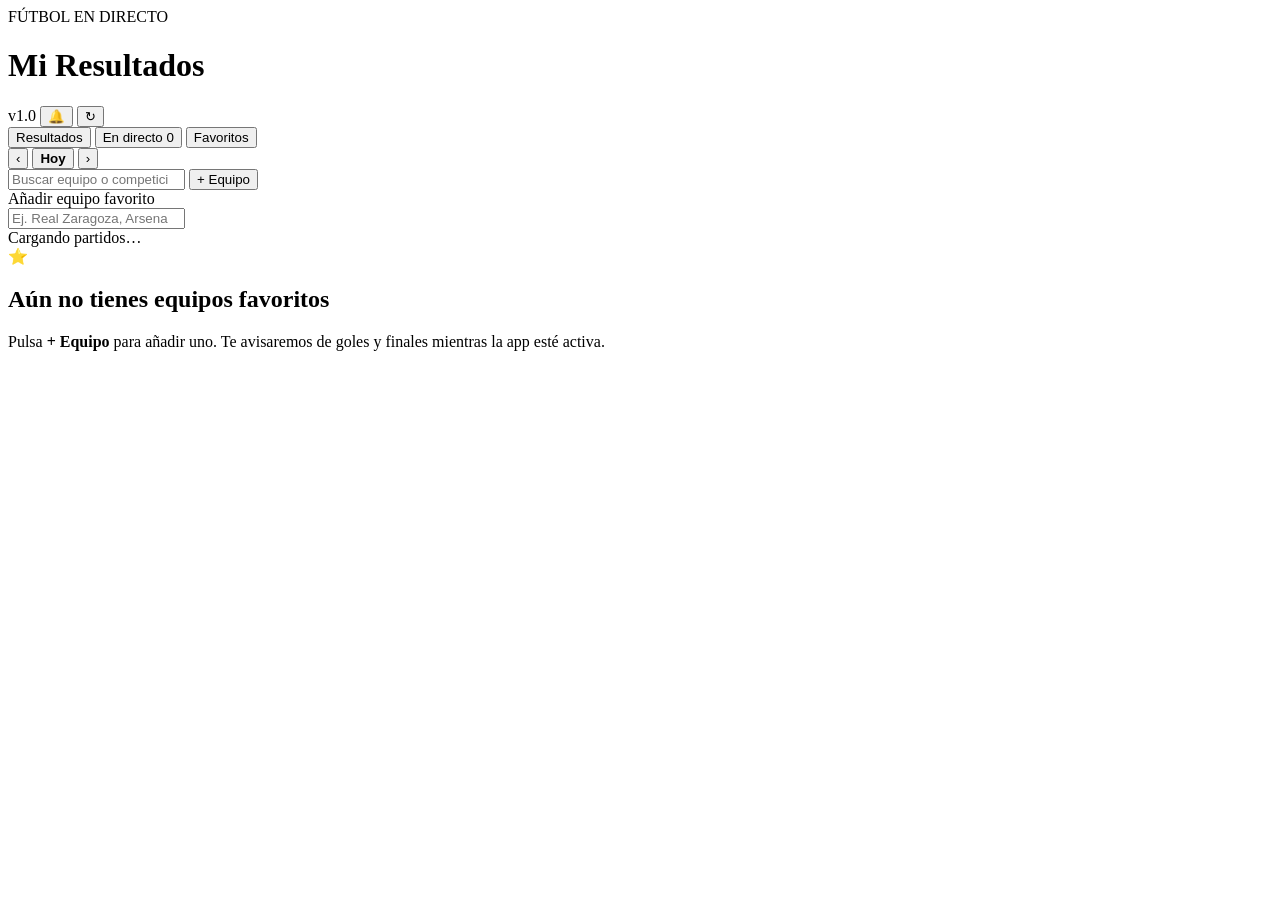
==== resultados/index.html @ 7e9116a5 "Resultados V1: interfaz principal" ====
<!doctype html>
<html lang="es">
<head>
  <meta charset="utf-8">
  <meta name="viewport" content="width=device-width,initial-scale=1,viewport-fit=cover">
  <meta name="theme-color" content="#0b1020">
  <meta name="description" content="Mi Resultados · fútbol en directo sin publicidad">
  <link rel="manifest" href="manifest.webmanifest?v=1">
  <link rel="icon" href="icon.svg?v=1" type="image/svg+xml">
  <link rel="apple-touch-icon" href="icon.svg?v=1">
  <link rel="stylesheet" href="styles.css?v=1">
  <title>Mi Resultados</title>
</head>
<body>
  <header class="topbar">
    <div>
      <div class="eyebrow">FÚTBOL EN DIRECTO</div>
      <h1>Mi Resultados</h1>
    </div>
    <div class="top-actions">
      <span class="version">v1.0</span>
      <button id="notifyBtn" class="icon-btn" type="button" title="Notificaciones" aria-label="Notificaciones">🔔</button>
      <button id="refreshBtn" class="icon-btn" type="button" title="Actualizar" aria-label="Actualizar">↻</button>
    </div>
  </header>

  <main>
    <nav class="main-tabs" aria-label="Secciones">
      <button class="main-tab active" type="button" data-view="scores">Resultados</button>
      <button class="main-tab" type="button" data-view="live">En directo <span id="liveBadge" class="badge hidden">0</span></button>
      <button class="main-tab" type="button" data-view="favorites">Favoritos</button>
    </nav>

    <section class="date-toolbar">
      <button id="prevDayBtn" class="date-arrow" type="button" aria-label="Día anterior">‹</button>
      <button id="dateBtn" class="date-center" type="button">
        <strong id="dateMain">Hoy</strong>
        <span id="dateSub"></span>
      </button>
      <button id="nextDayBtn" class="date-arrow" type="button" aria-label="Día siguiente">›</button>
    </section>

    <section class="search-panel">
      <div class="search-row">
        <input id="matchSearch" class="search" type="search" placeholder="Buscar equipo o competición…" autocomplete="off">
        <button id="teamSearchToggle" class="small-btn" type="button">+ Equipo</button>
      </div>
      <div id="teamSearchPanel" class="team-search-panel hidden">
        <div class="team-search-title">Añadir equipo favorito</div>
        <input id="teamSearchInput" class="search" type="search" placeholder="Ej. Real Zaragoza, Arsenal…" autocomplete="off">
        <div id="teamSearchStatus" class="muted tiny"></div>
        <div id="teamSearchResults" class="team-search-results"></div>
      </div>
    </section>

    <section class="status-row">
      <div id="statusText" class="muted">Cargando partidos…</div>
      <div id="updatedText" class="muted tiny"></div>
    </section>

    <section id="favoritesEmpty" class="empty-card hidden">
      <div class="empty-icon">⭐</div>
      <h2>Aún no tienes equipos favoritos</h2>
      <p>Pulsa <strong>+ Equipo</strong> para añadir uno. Te avisaremos de goles y finales mientras la app esté activa.</p>
    </section>

    <section id="matches" class="matches" aria-live="polite"></section>
  </main>

  <dialog id="matchDialog" class="match-dialog">
    <div class="dialog-shell">
      <div class="dialog-top">
        <button id="closeMatchBtn" class="icon-btn" type="button" aria-label="Cerrar">←</button>
        <div>
          <div id="dialogCompetition" class="eyebrow"></div>
          <div id="dialogStatus" class="muted tiny"></div>
        </div>
        <button id="dialogFavoriteBtn" class="icon-btn" type="button" aria-label="Favorito">☆</button>
      </div>

      <div class="score-hero">
        <div class="hero-team">
          <img id="dialogHomeLogo" alt="">
          <strong id="dialogHomeName"></strong>
        </div>
        <div class="hero-score">
          <div id="dialogScore">–</div>
          <span id="dialogClock"></span>
        </div>
        <div class="hero-team">
          <img id="dialogAwayLogo" alt="">
          <strong id="dialogAwayName"></strong>
        </div>
      </div>

      <div class="detail-tabs">
        <button class="detail-tab active" type="button" data-detail="summary">Resumen</button>
        <button class="detail-tab" type="button" data-detail="stats">Estadísticas</button>
        <button class="detail-tab" type="button" data-detail="lineups">Alineaciones</button>
      </div>

      <section id="detailSummary" class="detail-view"></section>
      <section id="detailStats" class="detail-view hidden"></section>
      <section id="detailLineups" class="detail-view hidden"></section>
    </div>
  </dialog>

  <template id="loadingTemplate">
    <div class="league-block skeleton-block">
      <div class="skeleton line wide"></div>
      <div class="skeleton card"></div>
      <div class="skeleton card"></div>
    </div>
  </template>

  <script src="app.js?v=1"></script>
</body>
</html>
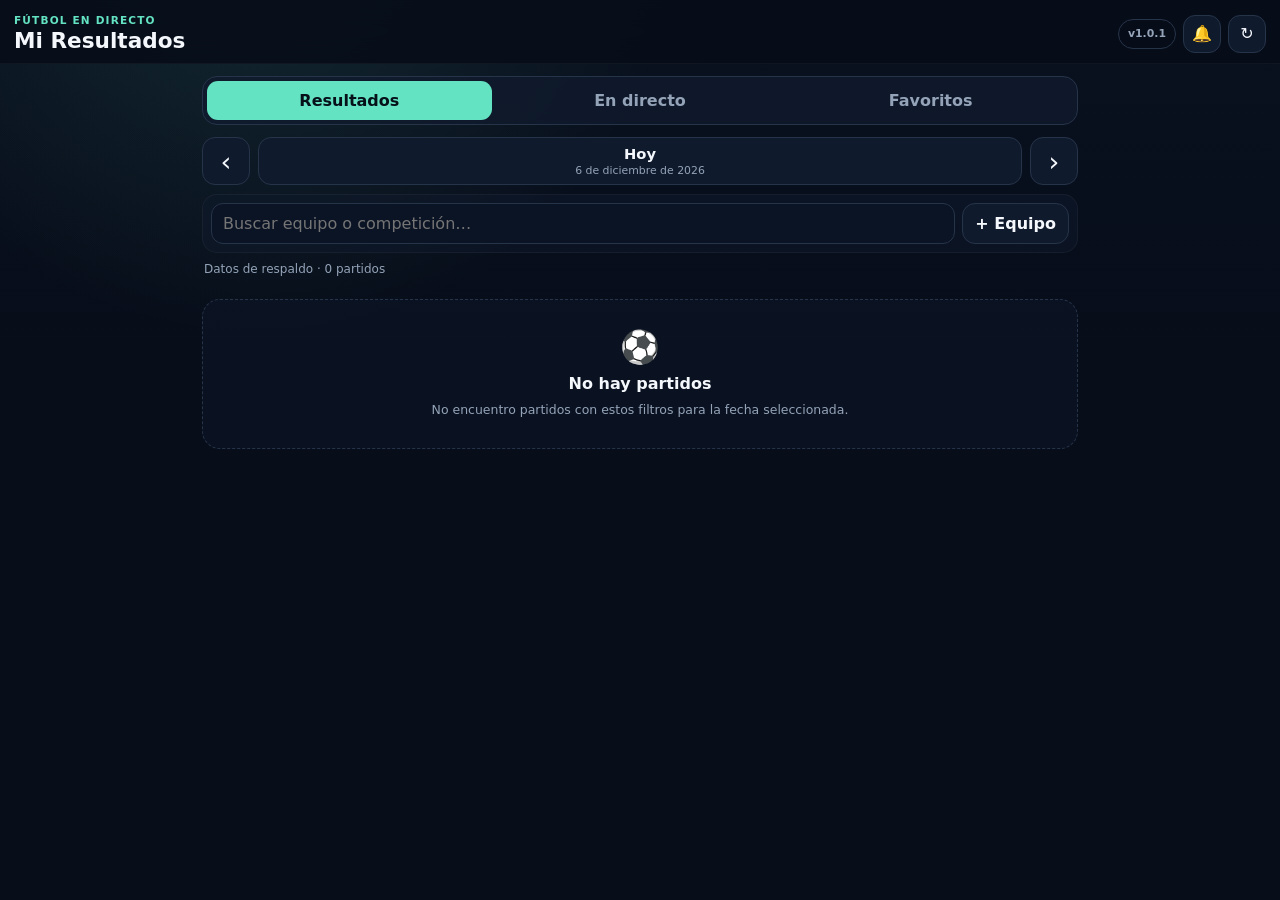
==== commit ad1580f6: "Resultados v1.0.1: actualizar versión" ====
--- a/resultados/index.html
+++ b/resultados/index.html
@@ -5,10 +5,10 @@
   <meta name="viewport" content="width=device-width,initial-scale=1,viewport-fit=cover">
   <meta name="theme-color" content="#0b1020">
   <meta name="description" content="Mi Resultados · fútbol en directo sin publicidad">
-  <link rel="manifest" href="manifest.webmanifest?v=1">
-  <link rel="icon" href="icon.svg?v=1" type="image/svg+xml">
-  <link rel="apple-touch-icon" href="icon.svg?v=1">
-  <link rel="stylesheet" href="styles.css?v=1">
+  <link rel="manifest" href="manifest.webmanifest?v=1.0.1">
+  <link rel="icon" href="icon.svg?v=1.0.1" type="image/svg+xml">
+  <link rel="apple-touch-icon" href="icon.svg?v=1.0.1">
+  <link rel="stylesheet" href="styles.css?v=1.0.1">
   <title>Mi Resultados</title>
 </head>
 <body>
@@ -18,7 +18,7 @@
       <h1>Mi Resultados</h1>
     </div>
     <div class="top-actions">
-      <span class="version">v1.0</span>
+      <span class="version">v1.0.1</span>
       <button id="notifyBtn" class="icon-btn" type="button" title="Notificaciones" aria-label="Notificaciones">🔔</button>
       <button id="refreshBtn" class="icon-btn" type="button" title="Actualizar" aria-label="Actualizar">↻</button>
     </div>
@@ -113,6 +113,6 @@
     </div>
   </template>
 
-  <script src="app.js?v=1"></script>
+  <script src="app.js?v=1.0.1"></script>
 </body>
 </html>
--- a/resultados/styles.css
+++ b/resultados/styles.css
@@ -0,0 +1,313 @@
+:root {
+  --bg:#070d19;
+  --panel:#101a2d;
+  --panel2:#15233a;
+  --line:#26344a;
+  --text:#f4f7fb;
+  --muted:#94a3b8;
+  --accent:#64e3c2;
+  --live:#ff5d68;
+  --yellow:#ffcf5a;
+  --shadow:0 14px 40px rgba(0,0,0,.28);
+}
+* { box-sizing:border-box; }
+html { color-scheme:dark; background:var(--bg); }
+body {
+  margin:0;
+  min-height:100vh;
+  font-family:Inter,ui-sans-serif,system-ui,-apple-system,BlinkMacSystemFont,"Segoe UI",sans-serif;
+  background:
+    radial-gradient(circle at 20% -10%,rgba(100,227,194,.12),transparent 30%),
+    linear-gradient(180deg,#09111f,var(--bg) 42%);
+  color:var(--text);
+}
+button,input { font:inherit; }
+button { -webkit-tap-highlight-color:transparent; }
+.hidden { display:none !important; }
+.topbar {
+  position:sticky;
+  top:0;
+  z-index:20;
+  display:flex;
+  align-items:center;
+  justify-content:space-between;
+  gap:12px;
+  padding:14px max(14px,env(safe-area-inset-right)) 10px max(14px,env(safe-area-inset-left));
+  background:rgba(7,13,25,.88);
+  backdrop-filter:blur(18px);
+  border-bottom:1px solid rgba(255,255,255,.04);
+}
+.topbar h1 { margin:2px 0 0; font-size:1.35rem; }
+.eyebrow { color:var(--accent); font-size:.66rem; font-weight:900; letter-spacing:.11em; }
+.top-actions { display:flex; align-items:center; gap:7px; }
+.version {
+  display:inline-flex;
+  height:30px;
+  align-items:center;
+  padding:0 9px;
+  border:1px solid var(--line);
+  border-radius:999px;
+  color:var(--muted);
+  font-size:.68rem;
+  font-weight:900;
+}
+.icon-btn {
+  width:38px;
+  height:38px;
+  display:grid;
+  place-items:center;
+  border:1px solid var(--line);
+  border-radius:12px;
+  background:var(--panel);
+  color:var(--text);
+  cursor:pointer;
+}
+.icon-btn.enabled { border-color:rgba(100,227,194,.6); background:rgba(100,227,194,.12); }
+main { max-width:900px; margin:0 auto; padding:12px 12px 90px; }
+.main-tabs {
+  display:grid;
+  grid-template-columns:repeat(3,1fr);
+  gap:6px;
+  padding:4px;
+  border:1px solid var(--line);
+  border-radius:15px;
+  background:rgba(16,26,45,.78);
+}
+.main-tab {
+  min-width:0;
+  border:0;
+  border-radius:11px;
+  padding:10px 7px;
+  background:transparent;
+  color:var(--muted);
+  font-weight:850;
+  cursor:pointer;
+}
+.main-tab.active { background:var(--accent); color:#061019; }
+.badge {
+  display:inline-flex;
+  min-width:20px;
+  height:20px;
+  align-items:center;
+  justify-content:center;
+  margin-left:4px;
+  padding:0 5px;
+  border-radius:999px;
+  background:var(--live);
+  color:white;
+  font-size:.62rem;
+}
+.main-tab.active .badge { background:#061019; color:var(--accent); }
+.date-toolbar {
+  display:grid;
+  grid-template-columns:48px 1fr 48px;
+  gap:8px;
+  margin:12px 0 9px;
+}
+.date-arrow,.date-center,.small-btn {
+  border:1px solid var(--line);
+  background:var(--panel);
+  color:var(--text);
+  border-radius:13px;
+  cursor:pointer;
+}
+.date-arrow { font-size:1.7rem; }
+.date-center { min-height:48px; padding:6px 12px; }
+.date-center strong,.date-center span { display:block; }
+.date-center strong { font-size:.92rem; }
+.date-center span { margin-top:2px; color:var(--muted); font-size:.68rem; }
+.search-panel {
+  border:1px solid rgba(255,255,255,.045);
+  border-radius:15px;
+  padding:8px;
+  background:rgba(16,26,45,.52);
+}
+.search-row { display:grid; grid-template-columns:1fr auto; gap:7px; }
+.search {
+  width:100%;
+  min-width:0;
+  border:1px solid var(--line);
+  border-radius:12px;
+  padding:10px 11px;
+  background:#0b1425;
+  color:var(--text);
+  outline:none;
+}
+.search:focus { border-color:rgba(100,227,194,.62); }
+.small-btn { padding:0 12px; font-weight:850; white-space:nowrap; }
+.team-search-panel {
+  margin-top:8px;
+  padding-top:8px;
+  border-top:1px solid var(--line);
+}
+.team-search-title { margin-bottom:7px; font-size:.78rem; font-weight:900; }
+.team-search-results { display:grid; gap:6px; margin-top:7px; }
+.team-search-item {
+  display:grid;
+  grid-template-columns:34px minmax(0,1fr) 38px;
+  align-items:center;
+  gap:9px;
+  border:1px solid var(--line);
+  border-radius:11px;
+  padding:7px 8px;
+  background:#0d1728;
+}
+.team-search-item img { width:34px; height:34px; object-fit:contain; }
+.team-search-item strong,.team-search-item span { display:block; min-width:0; overflow:hidden; text-overflow:ellipsis; white-space:nowrap; }
+.team-search-item span { color:var(--muted); font-size:.65rem; margin-top:2px; }
+.star-btn {
+  width:36px;height:36px;border:0;border-radius:10px;background:rgba(255,207,90,.08);color:var(--yellow);font-size:1.15rem;cursor:pointer;
+}
+.status-row { display:flex; justify-content:space-between; gap:8px; margin:9px 2px; }
+.muted { color:var(--muted); font-size:.75rem; }
+.tiny { font-size:.66rem; }
+.matches { display:grid; gap:10px; }
+.league-block {
+  overflow:hidden;
+  border:1px solid var(--line);
+  border-radius:17px;
+  background:rgba(16,26,45,.8);
+  box-shadow:0 8px 28px rgba(0,0,0,.12);
+}
+.league-head {
+  display:grid;
+  grid-template-columns:30px minmax(0,1fr) auto;
+  align-items:center;
+  gap:8px;
+  padding:10px 11px;
+  background:rgba(255,255,255,.025);
+  border-bottom:1px solid rgba(255,255,255,.055);
+}
+.flag { width:28px; text-align:center; font-size:1.1rem; }
+.league-head strong { display:block; font-size:.78rem; }
+.league-head span { display:block; margin-top:2px; color:var(--muted); font-size:.63rem; }
+.league-count { color:var(--muted); font-size:.64rem; }
+.match-row {
+  display:grid;
+  grid-template-columns:54px minmax(0,1fr) 54px 36px;
+  align-items:center;
+  gap:8px;
+  width:100%;
+  padding:10px 8px 10px 10px;
+  border:0;
+  border-bottom:1px solid rgba(255,255,255,.05);
+  background:transparent;
+  color:var(--text);
+  text-align:left;
+}
+.match-row:last-child { border-bottom:0; }
+.match-row.live { background:rgba(255,93,104,.055); }
+.match-row.favorite { box-shadow:inset 3px 0 0 var(--yellow); }
+.match-state { text-align:center; color:var(--muted); font-size:.64rem; font-weight:850; }
+.match-state.live { color:var(--live); }
+.match-state.finished { color:#c0cad8; }
+.teams { min-width:0; }
+.team-line { display:grid; grid-template-columns:25px minmax(0,1fr); align-items:center; gap:7px; min-height:29px; }
+.team-line img { width:23px; height:23px; object-fit:contain; }
+.team-line span { overflow:hidden;text-overflow:ellipsis;white-space:nowrap;font-size:.79rem;font-weight:750; }
+.score {
+  display:grid;
+  align-content:center;
+  justify-items:center;
+  gap:5px;
+  font-size:.88rem;
+  font-weight:950;
+}
+.score .live-score { color:var(--live); }
+.row-star {
+  width:34px;height:34px;border:0;border-radius:10px;background:transparent;color:#54627a;font-size:1.1rem;cursor:pointer;
+}
+.row-star.active { color:var(--yellow); }
+.empty-card {
+  margin-top:14px;
+  padding:28px 18px;
+  border:1px dashed var(--line);
+  border-radius:18px;
+  text-align:center;
+  background:rgba(16,26,45,.45);
+}
+.empty-card h2 { margin:8px 0; font-size:1rem; }
+.empty-card p { margin:0 auto; max-width:450px; color:var(--muted); font-size:.78rem; line-height:1.5; }
+.empty-icon { font-size:2rem; }
+.match-dialog {
+  width:min(760px,calc(100% - 18px));
+  max-height:92vh;
+  padding:0;
+  border:1px solid var(--line);
+  border-radius:20px;
+  background:#09111f;
+  color:var(--text);
+  box-shadow:0 30px 90px rgba(0,0,0,.58);
+}
+.match-dialog::backdrop { background:rgba(0,0,0,.72); backdrop-filter:blur(3px); }
+.dialog-shell { padding:12px; overflow:auto; max-height:92vh; }
+.dialog-top { display:grid; grid-template-columns:42px minmax(0,1fr) 42px; align-items:center; gap:8px; }
+.score-hero {
+  display:grid;
+  grid-template-columns:1fr 90px 1fr;
+  align-items:center;
+  gap:8px;
+  padding:20px 4px 16px;
+}
+.hero-team { display:grid; justify-items:center; gap:7px; min-width:0; text-align:center; }
+.hero-team img { width:62px;height:62px;object-fit:contain; }
+.hero-team strong { max-width:100%;font-size:.79rem;line-height:1.2; }
+.hero-score { text-align:center; }
+.hero-score div { font-size:2rem;font-weight:950; }
+.hero-score span { color:var(--live);font-size:.7rem;font-weight:900; }
+.detail-tabs { display:grid;grid-template-columns:repeat(3,1fr);gap:5px;padding:4px;border:1px solid var(--line);border-radius:13px; }
+.detail-tab { border:0;border-radius:9px;padding:8px 5px;background:transparent;color:var(--muted);font-weight:850;cursor:pointer; }
+.detail-tab.active { background:var(--panel2);color:var(--text); }
+.detail-view { padding:12px 2px 2px; }
+.timeline { display:grid;gap:7px; }
+.incident {
+  display:grid;
+  grid-template-columns:42px 28px minmax(0,1fr);
+  align-items:start;
+  gap:7px;
+  padding:8px;
+  border:1px solid rgba(255,255,255,.05);
+  border-radius:11px;
+  background:rgba(255,255,255,.025);
+}
+.incident-time { color:var(--muted);font-size:.67rem;font-weight:900; }
+.incident-icon { text-align:center; }
+.incident strong { display:block;font-size:.76rem; }
+.incident span { display:block;color:var(--muted);font-size:.65rem;margin-top:2px; }
+.stats-list { display:grid;gap:8px; }
+.stat-row { display:grid;grid-template-columns:55px minmax(0,1fr) 55px;align-items:center;gap:7px; }
+.stat-row strong { text-align:center;font-size:.72rem; }
+.stat-value { text-align:center;font-weight:900;font-size:.76rem; }
+.stat-bars { display:grid;grid-template-columns:1fr 1fr;gap:3px;height:5px; }
+.stat-bars i { display:block;background:#324158;border-radius:999px; }
+.stat-bars i:first-child { justify-self:end;background:var(--accent); }
+.lineups { display:grid;grid-template-columns:1fr 1fr;gap:10px; }
+.lineup-col { border:1px solid var(--line);border-radius:13px;padding:9px; }
+.lineup-col h3 { margin:0 0 8px;font-size:.8rem; }
+.player { display:flex;align-items:center;gap:6px;padding:5px 0;border-top:1px solid rgba(255,255,255,.04);font-size:.7rem; }
+.player:first-of-type { border-top:0; }
+.player-num { width:22px;color:var(--muted);font-weight:900; }
+.error-card { padding:14px;border:1px solid rgba(255,93,104,.25);border-radius:14px;color:#ffb5bb;background:rgba(255,93,104,.06);font-size:.76rem; }
+.skeleton-block { padding:12px; }
+.skeleton { position:relative;overflow:hidden;background:#162238;border-radius:9px; }
+.skeleton::after { content:"";position:absolute;inset:0;transform:translateX(-100%);background:linear-gradient(90deg,transparent,rgba(255,255,255,.08),transparent);animation:shine 1.4s infinite; }
+.skeleton.line { height:18px;margin-bottom:10px; }
+.skeleton.wide { width:55%; }
+.skeleton.card { height:66px;margin-top:7px; }
+@keyframes shine { to { transform:translateX(100%); } }
+
+@media (max-width:560px) {
+  main { padding-left:9px;padding-right:9px; }
+  .topbar { padding-left:10px;padding-right:10px; }
+  .topbar h1 { font-size:1.16rem; }
+  .version { display:none; }
+  .match-row { grid-template-columns:48px minmax(0,1fr) 42px 34px;gap:5px;padding-left:7px;padding-right:5px; }
+  .team-line span { font-size:.74rem; }
+  .league-head { grid-template-columns:26px minmax(0,1fr) auto;padding:9px; }
+  .score-hero { grid-template-columns:1fr 72px 1fr; }
+  .hero-team img { width:52px;height:52px; }
+  .hero-score div { font-size:1.7rem; }
+  .lineups { grid-template-columns:1fr; }
+  .search-row { grid-template-columns:minmax(0,1fr) 78px; }
+  .small-btn { padding:0 8px;font-size:.72rem; }
+}
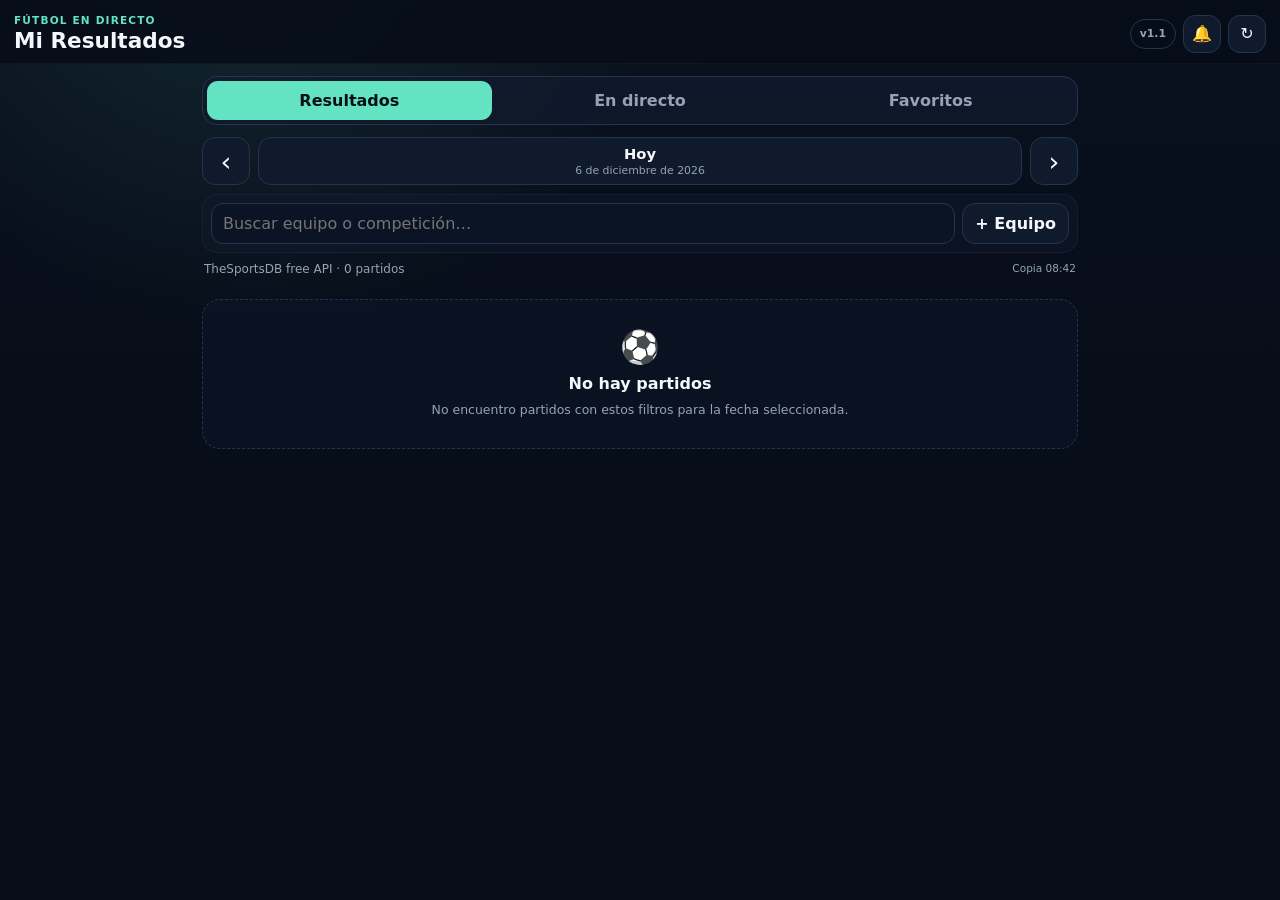
==== commit b2d62360: "Resultados v1.1: actualizar versión visible" ====
--- a/resultados/index.html
+++ b/resultados/index.html
@@ -5,10 +5,10 @@
   <meta name="viewport" content="width=device-width,initial-scale=1,viewport-fit=cover">
   <meta name="theme-color" content="#0b1020">
   <meta name="description" content="Mi Resultados · fútbol en directo sin publicidad">
-  <link rel="manifest" href="manifest.webmanifest?v=1.0.1">
-  <link rel="icon" href="icon.svg?v=1.0.1" type="image/svg+xml">
-  <link rel="apple-touch-icon" href="icon.svg?v=1.0.1">
-  <link rel="stylesheet" href="styles.css?v=1.0.1">
+  <link rel="manifest" href="manifest.webmanifest?v=1.1">
+  <link rel="icon" href="icon.svg?v=1.1" type="image/svg+xml">
+  <link rel="apple-touch-icon" href="icon.svg?v=1.1">
+  <link rel="stylesheet" href="styles.css?v=1.1">
   <title>Mi Resultados</title>
 </head>
 <body>
@@ -18,7 +18,7 @@
       <h1>Mi Resultados</h1>
     </div>
     <div class="top-actions">
-      <span class="version">v1.0.1</span>
+      <span class="version">v1.1</span>
       <button id="notifyBtn" class="icon-btn" type="button" title="Notificaciones" aria-label="Notificaciones">🔔</button>
       <button id="refreshBtn" class="icon-btn" type="button" title="Actualizar" aria-label="Actualizar">↻</button>
     </div>
@@ -113,6 +113,6 @@
     </div>
   </template>
 
-  <script src="app.js?v=1.0.1"></script>
+  <script src="app.js?v=1.1"></script>
 </body>
 </html>
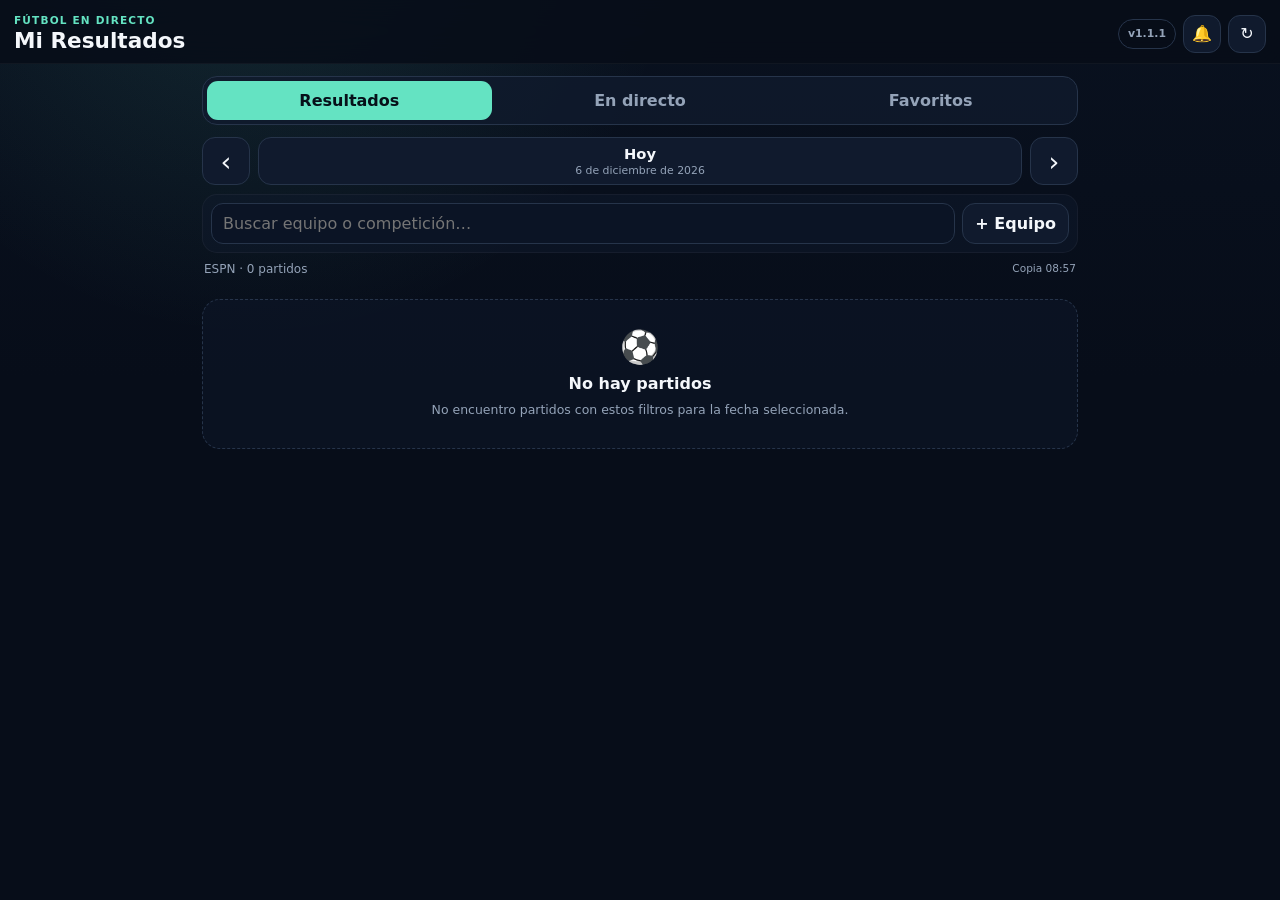
==== commit dd32c084: "Resultados v1.1.1: actualizar versión" ====
--- a/resultados/index.html
+++ b/resultados/index.html
@@ -5,10 +5,10 @@
   <meta name="viewport" content="width=device-width,initial-scale=1,viewport-fit=cover">
   <meta name="theme-color" content="#0b1020">
   <meta name="description" content="Mi Resultados · fútbol en directo sin publicidad">
-  <link rel="manifest" href="manifest.webmanifest?v=1.1">
-  <link rel="icon" href="icon.svg?v=1.1" type="image/svg+xml">
-  <link rel="apple-touch-icon" href="icon.svg?v=1.1">
-  <link rel="stylesheet" href="styles.css?v=1.1">
+  <link rel="manifest" href="manifest.webmanifest?v=1.1.1">
+  <link rel="icon" href="icon.svg?v=1.1.1" type="image/svg+xml">
+  <link rel="apple-touch-icon" href="icon.svg?v=1.1.1">
+  <link rel="stylesheet" href="styles.css?v=1.1.1">
   <title>Mi Resultados</title>
 </head>
 <body>
@@ -18,7 +18,7 @@
       <h1>Mi Resultados</h1>
     </div>
     <div class="top-actions">
-      <span class="version">v1.1</span>
+      <span class="version">v1.1.1</span>
       <button id="notifyBtn" class="icon-btn" type="button" title="Notificaciones" aria-label="Notificaciones">🔔</button>
       <button id="refreshBtn" class="icon-btn" type="button" title="Actualizar" aria-label="Actualizar">↻</button>
     </div>
@@ -113,6 +113,6 @@
     </div>
   </template>
 
-  <script src="app.js?v=1.1"></script>
+  <script src="app.js?v=1.1.1"></script>
 </body>
 </html>
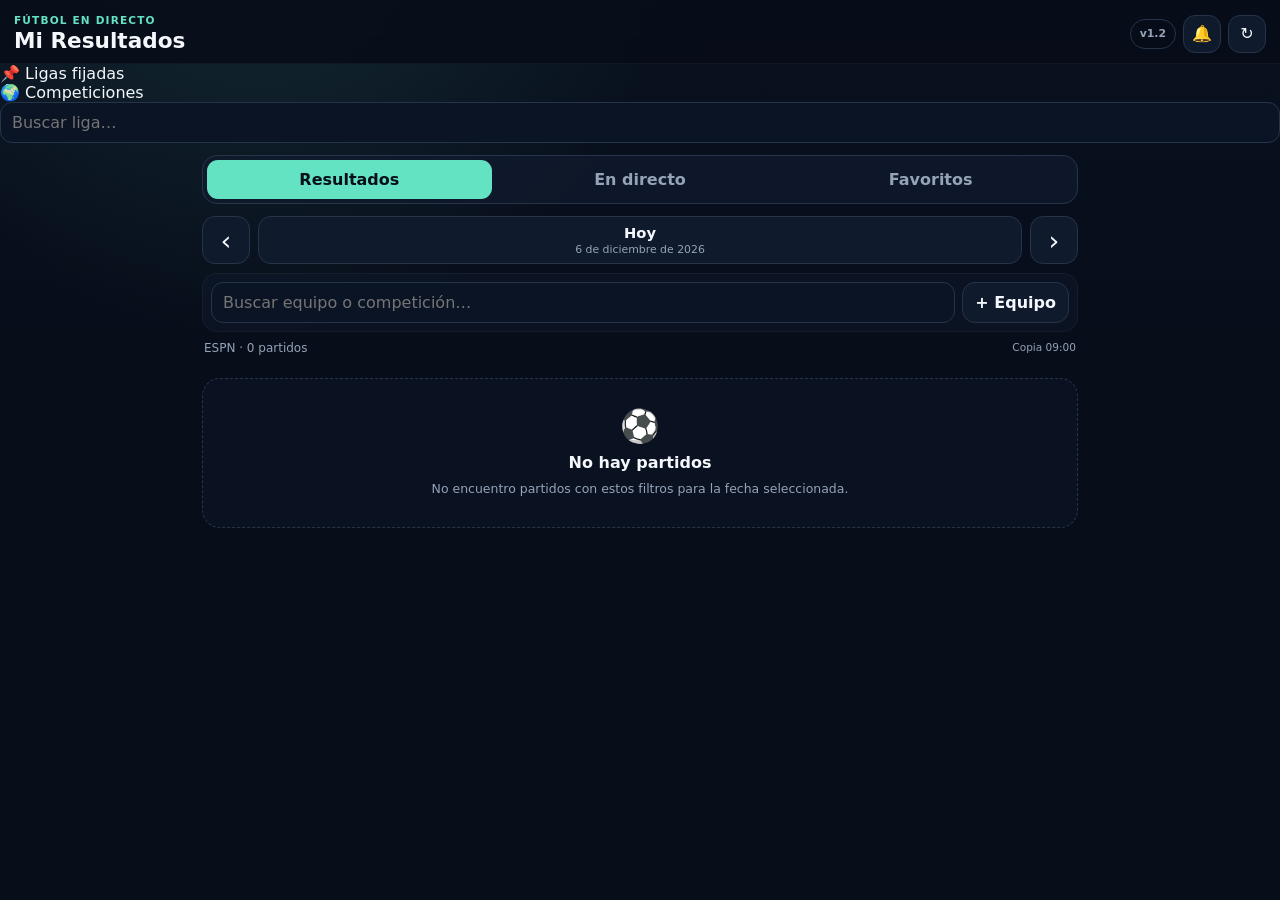
==== commit 92d4f259: "Resultados v1.2: navegación de ligas y nuevos diálogos" ====
--- a/resultados/index.html
+++ b/resultados/index.html
@@ -5,10 +5,10 @@
   <meta name="viewport" content="width=device-width,initial-scale=1,viewport-fit=cover">
   <meta name="theme-color" content="#0b1020">
   <meta name="description" content="Mi Resultados · fútbol en directo sin publicidad">
-  <link rel="manifest" href="manifest.webmanifest?v=1.1.1">
-  <link rel="icon" href="icon.svg?v=1.1.1" type="image/svg+xml">
-  <link rel="apple-touch-icon" href="icon.svg?v=1.1.1">
-  <link rel="stylesheet" href="styles.css?v=1.1.1">
+  <link rel="manifest" href="manifest.webmanifest?v=1.2">
+  <link rel="icon" href="icon.svg?v=1.2" type="image/svg+xml">
+  <link rel="apple-touch-icon" href="icon.svg?v=1.2">
+  <link rel="stylesheet" href="styles.css?v=1.2">
   <title>Mi Resultados</title>
 </head>
 <body>
@@ -18,11 +18,21 @@
       <h1>Mi Resultados</h1>
     </div>
     <div class="top-actions">
-      <span class="version">v1.1.1</span>
+      <span class="version">v1.2</span>
       <button id="notifyBtn" class="icon-btn" type="button" title="Notificaciones" aria-label="Notificaciones">🔔</button>
       <button id="refreshBtn" class="icon-btn" type="button" title="Actualizar" aria-label="Actualizar">↻</button>
     </div>
   </header>
+
+  <div class="content-shell">
+    <aside class="league-sidebar">
+      <div class="sidebar-title">📌 Ligas fijadas</div>
+      <div id="favoriteLeagues" class="sidebar-leagues"></div>
+
+      <div class="sidebar-title all-title">🌍 Competiciones</div>
+      <input id="leagueSearchInput" class="search sidebar-search" type="search" placeholder="Buscar liga…" autocomplete="off">
+      <div id="allLeagues" class="sidebar-leagues"></div>
+    </aside>
 
   <main>
     <nav class="main-tabs" aria-label="Secciones">
@@ -66,6 +76,7 @@
 
     <section id="matches" class="matches" aria-live="polite"></section>
   </main>
+  </div>
 
   <dialog id="matchDialog" class="match-dialog">
     <div class="dialog-shell">
@@ -105,6 +116,49 @@
     </div>
   </dialog>
 
+
+  <dialog id="leagueDialog" class="match-dialog league-dialog">
+    <div class="dialog-shell">
+      <div class="dialog-top">
+        <button id="closeLeagueBtn" class="icon-btn" type="button" aria-label="Cerrar">←</button>
+        <div class="league-dialog-head">
+          <span id="leagueDialogFlag" class="league-big-flag">⚽</span>
+          <div>
+            <div id="leagueDialogCountry" class="eyebrow"></div>
+            <h2 id="leagueDialogTitle" class="dialog-title"></h2>
+          </div>
+        </div>
+        <button id="leagueFavoriteBtn" class="icon-btn" type="button" aria-label="Liga favorita">☆</button>
+      </div>
+
+      <div class="detail-tabs league-detail-tabs">
+        <button class="detail-tab active" type="button" data-league-tab="matches">Partidos</button>
+        <button class="detail-tab" type="button" data-league-tab="standings">Clasificación</button>
+      </div>
+
+      <section id="leagueMatchesView" class="detail-view"></section>
+      <section id="leagueStandingsView" class="detail-view hidden"></section>
+    </div>
+  </dialog>
+
+  <dialog id="teamDialog" class="match-dialog team-dialog">
+    <div class="dialog-shell">
+      <div class="dialog-top">
+        <button id="closeTeamBtn" class="icon-btn" type="button" aria-label="Cerrar">←</button>
+        <div class="team-dialog-head">
+          <img id="teamDialogLogo" class="team-dialog-logo" alt="">
+          <div>
+            <div id="teamDialogLeague" class="eyebrow"></div>
+            <h2 id="teamDialogTitle" class="dialog-title"></h2>
+          </div>
+        </div>
+        <button id="teamFavoriteBtn" class="icon-btn" type="button" aria-label="Equipo favorito">☆</button>
+      </div>
+
+      <section id="teamScheduleView" class="detail-view"></section>
+    </div>
+  </dialog>
+
   <template id="loadingTemplate">
     <div class="league-block skeleton-block">
       <div class="skeleton line wide"></div>
@@ -113,6 +167,7 @@
     </div>
   </template>
 
-  <script src="app.js?v=1.1.1"></script>
+  <script src="leagues.js?v=1.2"></script>
+  <script src="app.js?v=1.2"></script>
 </body>
 </html>
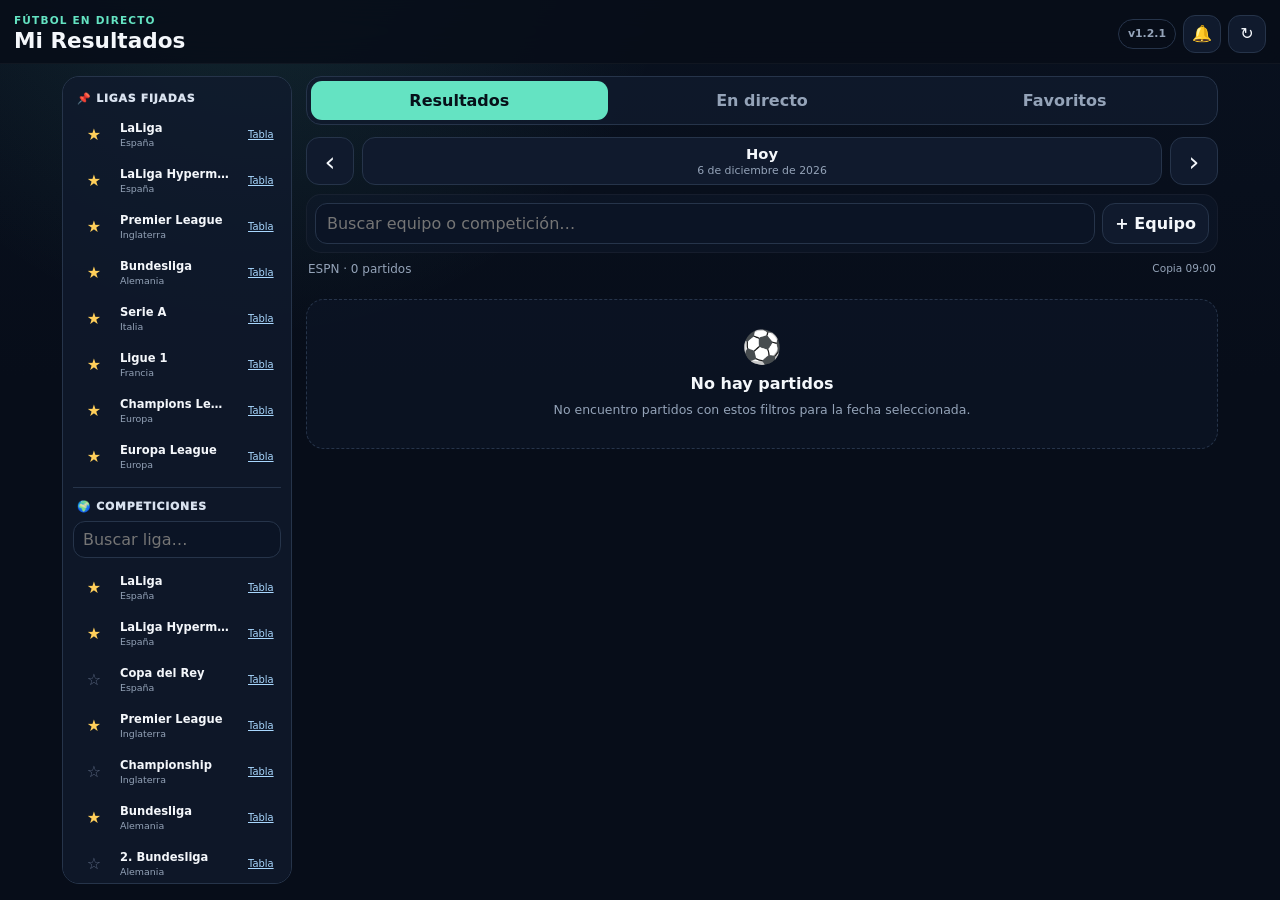
==== commit fb9dc831: "Resultados v1.2.1: actualizar versión" ====
--- a/resultados/index.html
+++ b/resultados/index.html
@@ -5,10 +5,10 @@
   <meta name="viewport" content="width=device-width,initial-scale=1,viewport-fit=cover">
   <meta name="theme-color" content="#0b1020">
   <meta name="description" content="Mi Resultados · fútbol en directo sin publicidad">
-  <link rel="manifest" href="manifest.webmanifest?v=1.2">
-  <link rel="icon" href="icon.svg?v=1.2" type="image/svg+xml">
-  <link rel="apple-touch-icon" href="icon.svg?v=1.2">
-  <link rel="stylesheet" href="styles.css?v=1.2">
+  <link rel="manifest" href="manifest.webmanifest?v=1.2.1">
+  <link rel="icon" href="icon.svg?v=1.2.1" type="image/svg+xml">
+  <link rel="apple-touch-icon" href="icon.svg?v=1.2.1">
+  <link rel="stylesheet" href="styles.css?v=1.2.1">
   <title>Mi Resultados</title>
 </head>
 <body>
@@ -18,7 +18,7 @@
       <h1>Mi Resultados</h1>
     </div>
     <div class="top-actions">
-      <span class="version">v1.2</span>
+      <span class="version">v1.2.1</span>
       <button id="notifyBtn" class="icon-btn" type="button" title="Notificaciones" aria-label="Notificaciones">🔔</button>
       <button id="refreshBtn" class="icon-btn" type="button" title="Actualizar" aria-label="Actualizar">↻</button>
     </div>
@@ -167,7 +167,7 @@
     </div>
   </template>
 
-  <script src="leagues.js?v=1.2"></script>
-  <script src="app.js?v=1.2"></script>
+  <script src="leagues.js?v=1.2.1"></script>
+  <script src="app.js?v=1.2.1"></script>
 </body>
 </html>
--- a/resultados/styles.css
+++ b/resultados/styles.css
@@ -310,4 +310,317 @@
   .lineups { grid-template-columns:1fr; }
   .search-row { grid-template-columns:minmax(0,1fr) 78px; }
   .small-btn { padding:0 8px;font-size:.72rem; }
-}+}
+
+/* ===== V1.2: competiciones, equipos y clasificación ===== */
+.content-shell {
+  max-width:1180px;
+  margin:0 auto;
+  display:grid;
+  grid-template-columns:230px minmax(0,1fr);
+  gap:14px;
+  padding:12px;
+}
+.content-shell main {
+  max-width:none;
+  margin:0;
+  padding:0 0 90px;
+}
+.league-sidebar {
+  position:sticky;
+  top:78px;
+  align-self:start;
+  max-height:calc(100vh - 92px);
+  overflow:auto;
+  border:1px solid var(--line);
+  border-radius:17px;
+  background:rgba(16,26,45,.78);
+  padding:10px;
+}
+.sidebar-title {
+  font-size:.68rem;
+  font-weight:950;
+  letter-spacing:.07em;
+  text-transform:uppercase;
+  color:#d9e2ef;
+  padding:5px 4px 8px;
+}
+.sidebar-title.all-title {
+  margin-top:10px;
+  padding-top:12px;
+  border-top:1px solid var(--line);
+}
+.sidebar-search {
+  margin-bottom:8px;
+  padding:8px 9px;
+}
+.sidebar-leagues {
+  display:grid;
+  gap:4px;
+}
+.sidebar-league-row {
+  display:grid;
+  grid-template-columns:30px minmax(0,1fr) 34px;
+  align-items:center;
+  gap:6px;
+  padding:5px;
+  border-radius:10px;
+}
+.sidebar-league-row:hover {
+  background:rgba(255,255,255,.035);
+}
+.sidebar-league-open,
+.league-head-link {
+  min-width:0;
+  border:0;
+  background:transparent;
+  color:var(--text);
+  cursor:pointer;
+  text-align:left;
+}
+.sidebar-league-open strong {
+  display:block;
+  overflow:hidden;
+  text-overflow:ellipsis;
+  white-space:nowrap;
+  font-size:.72rem;
+}
+.sidebar-league-open span {
+  display:block;
+  color:var(--muted);
+  font-size:.59rem;
+  margin-top:2px;
+}
+.league-star {
+  width:32px;
+  height:32px;
+  border:0;
+  border-radius:9px;
+  background:transparent;
+  color:#5a6780;
+  cursor:pointer;
+  font-size:1rem;
+}
+.league-star.active {
+  color:var(--yellow);
+}
+.league-head {
+  grid-template-columns:30px minmax(0,1fr) auto auto;
+}
+.league-head-link strong {
+  display:block;
+  font-size:.78rem;
+}
+.league-head-link span {
+  display:block;
+  margin-top:2px;
+  color:var(--muted);
+  font-size:.63rem;
+}
+.league-table-link {
+  border:0;
+  background:transparent;
+  color:#a9d8ff;
+  font-size:.62rem;
+  text-decoration:underline;
+  cursor:pointer;
+}
+.dialog-title {
+  margin:2px 0 0;
+  font-size:1rem;
+}
+.league-dialog,
+.team-dialog {
+  width:min(860px,calc(100% - 18px));
+}
+.league-dialog-head,
+.team-dialog-head {
+  min-width:0;
+  display:flex;
+  align-items:center;
+  gap:9px;
+}
+.league-big-flag {
+  font-size:1.65rem;
+}
+.team-dialog-logo {
+  width:44px;
+  height:44px;
+  object-fit:contain;
+}
+.league-detail-tabs {
+  margin-top:12px;
+  grid-template-columns:1fr 1fr;
+}
+.league-schedule {
+  display:grid;
+  gap:12px;
+}
+.league-day {
+  border:1px solid var(--line);
+  border-radius:13px;
+  overflow:hidden;
+}
+.league-day-title {
+  padding:8px 10px;
+  background:rgba(255,255,255,.035);
+  color:#d8e3f2;
+  font-size:.72rem;
+  font-weight:900;
+}
+.league-match {
+  display:grid;
+  grid-template-columns:54px minmax(0,1fr) 46px;
+  gap:8px;
+  align-items:center;
+  padding:8px 10px;
+  border-top:1px solid rgba(255,255,255,.045);
+  cursor:pointer;
+}
+.league-match:first-of-type {
+  border-top:0;
+}
+.league-match-teams {
+  min-width:0;
+}
+.league-match-team {
+  display:flex;
+  align-items:center;
+  gap:6px;
+  min-height:25px;
+}
+.league-match-team img {
+  width:20px;
+  height:20px;
+  object-fit:contain;
+}
+.league-match-team span {
+  overflow:hidden;
+  text-overflow:ellipsis;
+  white-space:nowrap;
+  font-size:.72rem;
+}
+.standings-wrap {
+  overflow:auto;
+}
+.standings-table {
+  width:100%;
+  border-collapse:collapse;
+  font-size:.68rem;
+}
+.standings-table th,
+.standings-table td {
+  border-bottom:1px solid rgba(255,255,255,.05);
+  padding:7px 6px;
+  white-space:nowrap;
+}
+.standings-table th {
+  color:var(--muted);
+  text-align:center;
+  font-size:.6rem;
+}
+.standings-table th:nth-child(2),
+.standings-table td:nth-child(2) {
+  text-align:left;
+}
+.standings-team {
+  display:flex;
+  align-items:center;
+  gap:6px;
+}
+.standings-team img {
+  width:20px;
+  height:20px;
+  object-fit:contain;
+}
+.team-search-item {
+  grid-template-columns:34px minmax(0,1fr) auto auto;
+}
+.team-open-btn {
+  min-width:52px;
+  height:34px;
+  border:1px solid var(--line);
+  border-radius:9px;
+  background:#13213a;
+  color:var(--text);
+  font-size:.65rem;
+  font-weight:850;
+  cursor:pointer;
+}
+.team-schedule-group {
+  display:grid;
+  gap:6px;
+  margin-bottom:14px;
+}
+.team-schedule-group h3 {
+  margin:0 0 3px;
+  font-size:.76rem;
+}
+.match-info-grid {
+  display:grid;
+  grid-template-columns:repeat(2,minmax(0,1fr));
+  gap:7px;
+  margin:0 0 12px;
+}
+.match-info-item {
+  border:1px solid rgba(255,255,255,.06);
+  border-radius:10px;
+  padding:8px;
+  background:rgba(255,255,255,.025);
+}
+.match-info-item span {
+  display:block;
+  color:var(--muted);
+  font-size:.58rem;
+  text-transform:uppercase;
+  letter-spacing:.05em;
+}
+.match-info-item strong {
+  display:block;
+  margin-top:3px;
+  font-size:.7rem;
+}
+@media (max-width:820px) {
+  .content-shell {
+    display:block;
+    padding:9px;
+  }
+  .content-shell main {
+    padding-bottom:80px;
+  }
+  .league-sidebar {
+    position:static;
+    max-height:none;
+    margin-bottom:10px;
+  }
+  .sidebar-leagues {
+    display:flex;
+    overflow-x:auto;
+    gap:6px;
+    padding-bottom:2px;
+  }
+  .sidebar-league-row {
+    flex:0 0 180px;
+    border:1px solid rgba(255,255,255,.05);
+    background:rgba(255,255,255,.018);
+  }
+  .sidebar-title.all-title {
+    margin-top:8px;
+  }
+  .sidebar-search {
+    display:block;
+    margin-bottom:7px;
+  }
+  .league-head {
+    grid-template-columns:28px minmax(0,1fr) auto;
+  }
+  .league-head .league-star {
+    display:none;
+  }
+  .league-table-link {
+    font-size:.58rem;
+  }
+  .match-info-grid {
+    grid-template-columns:1fr;
+  }
+}
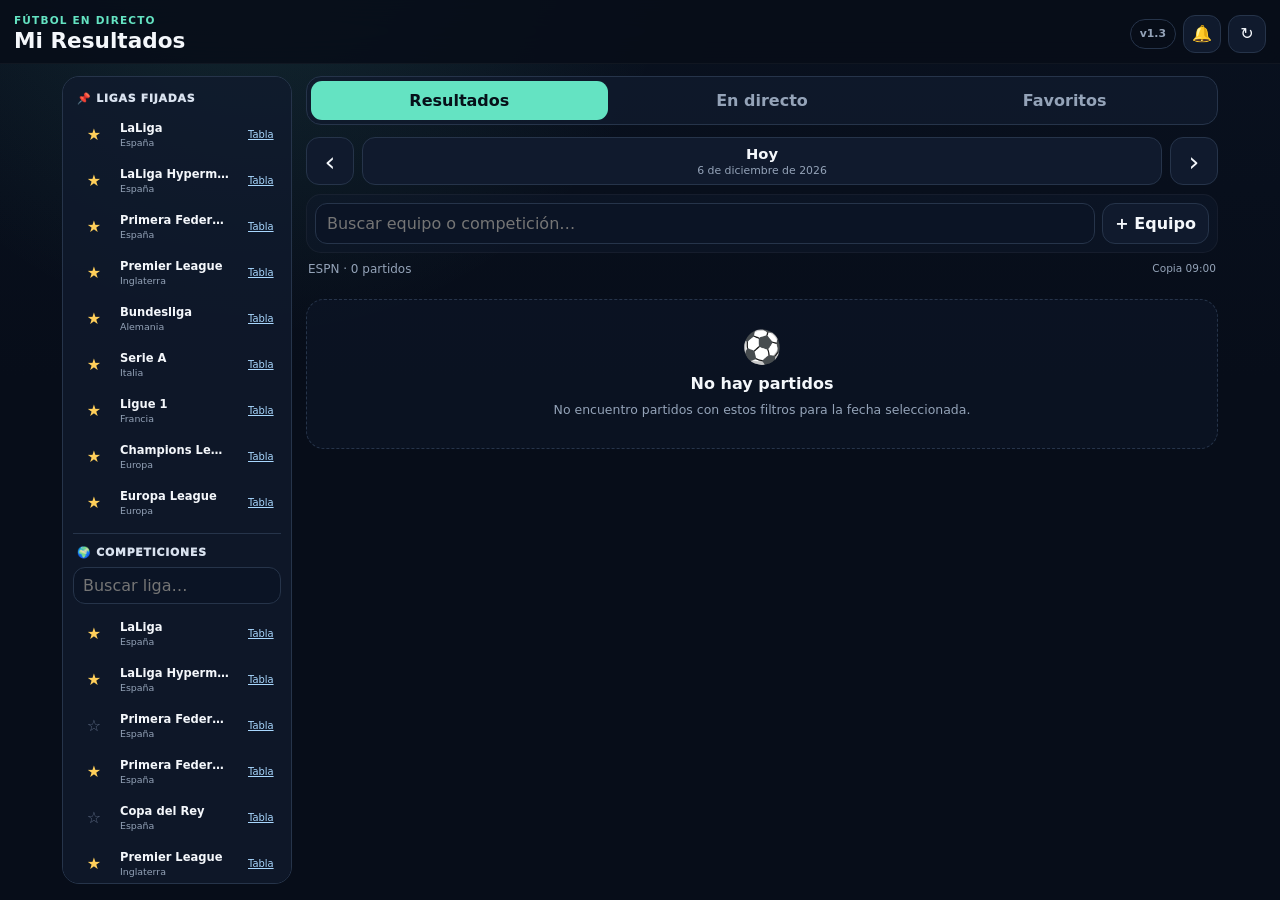
==== commit 58c1d1f0: "Resultados v1.3: actualizar versión" ====
--- a/resultados/index.html
+++ b/resultados/index.html
@@ -5,10 +5,10 @@
   <meta name="viewport" content="width=device-width,initial-scale=1,viewport-fit=cover">
   <meta name="theme-color" content="#0b1020">
   <meta name="description" content="Mi Resultados · fútbol en directo sin publicidad">
-  <link rel="manifest" href="manifest.webmanifest?v=1.2.1">
-  <link rel="icon" href="icon.svg?v=1.2.1" type="image/svg+xml">
-  <link rel="apple-touch-icon" href="icon.svg?v=1.2.1">
-  <link rel="stylesheet" href="styles.css?v=1.2.1">
+  <link rel="manifest" href="manifest.webmanifest?v=1.3">
+  <link rel="icon" href="icon.svg?v=1.3" type="image/svg+xml">
+  <link rel="apple-touch-icon" href="icon.svg?v=1.3">
+  <link rel="stylesheet" href="styles.css?v=1.3">
   <title>Mi Resultados</title>
 </head>
 <body>
@@ -18,7 +18,7 @@
       <h1>Mi Resultados</h1>
     </div>
     <div class="top-actions">
-      <span class="version">v1.2.1</span>
+      <span class="version">v1.3</span>
       <button id="notifyBtn" class="icon-btn" type="button" title="Notificaciones" aria-label="Notificaciones">🔔</button>
       <button id="refreshBtn" class="icon-btn" type="button" title="Actualizar" aria-label="Actualizar">↻</button>
     </div>
@@ -167,7 +167,7 @@
     </div>
   </template>
 
-  <script src="leagues.js?v=1.2.1"></script>
-  <script src="app.js?v=1.2.1"></script>
+  <script src="leagues.js?v=1.3"></script>
+  <script src="app.js?v=1.3"></script>
 </body>
 </html>
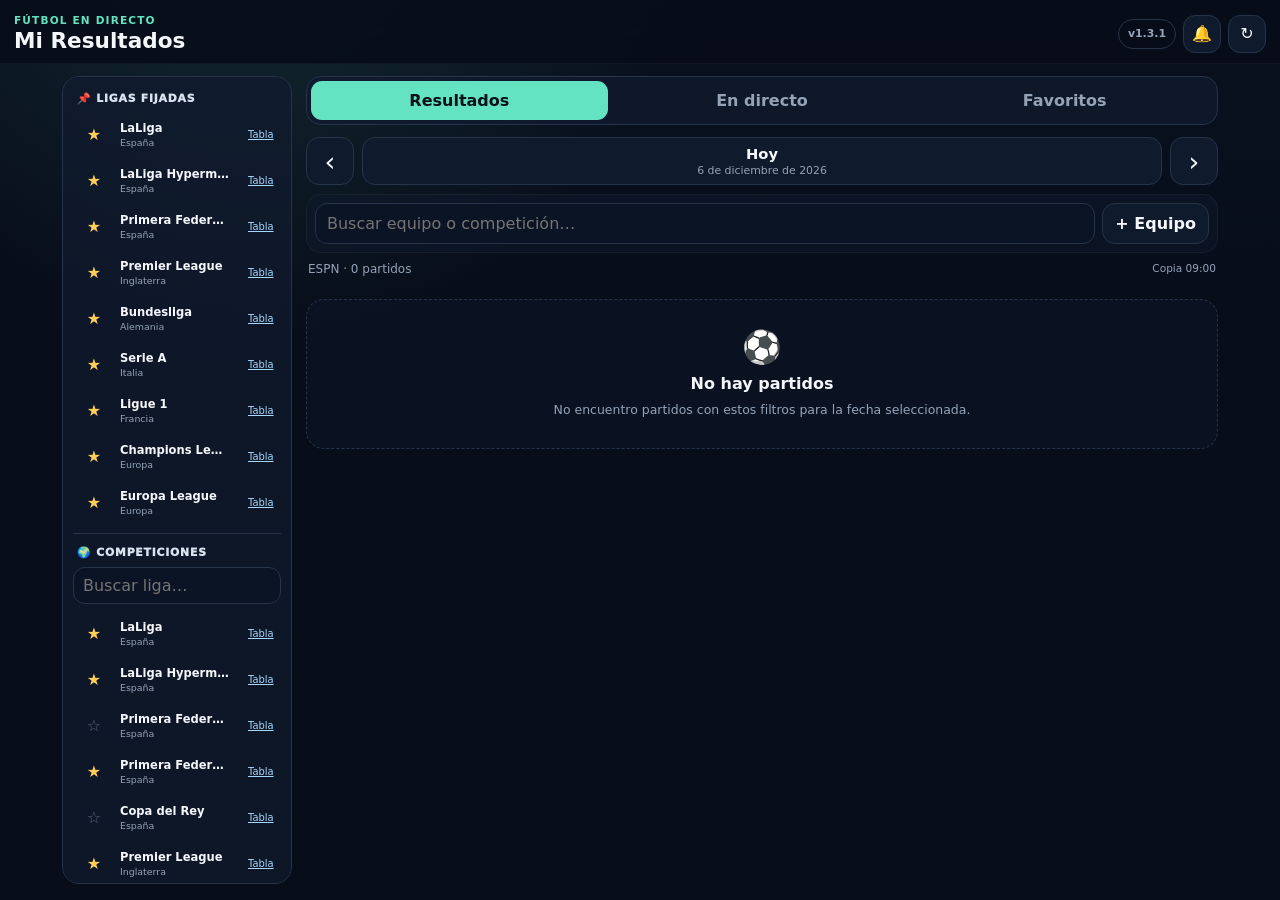
==== commit 78a6dd6b: "Resultados v1.3.1: actualizar versión" ====
--- a/resultados/index.html
+++ b/resultados/index.html
@@ -5,10 +5,10 @@
   <meta name="viewport" content="width=device-width,initial-scale=1,viewport-fit=cover">
   <meta name="theme-color" content="#0b1020">
   <meta name="description" content="Mi Resultados · fútbol en directo sin publicidad">
-  <link rel="manifest" href="manifest.webmanifest?v=1.3">
-  <link rel="icon" href="icon.svg?v=1.3" type="image/svg+xml">
-  <link rel="apple-touch-icon" href="icon.svg?v=1.3">
-  <link rel="stylesheet" href="styles.css?v=1.3">
+  <link rel="manifest" href="manifest.webmanifest?v=1.3.1">
+  <link rel="icon" href="icon.svg?v=1.3.1" type="image/svg+xml">
+  <link rel="apple-touch-icon" href="icon.svg?v=1.3.1">
+  <link rel="stylesheet" href="styles.css?v=1.3.1">
   <title>Mi Resultados</title>
 </head>
 <body>
@@ -18,7 +18,7 @@
       <h1>Mi Resultados</h1>
     </div>
     <div class="top-actions">
-      <span class="version">v1.3</span>
+      <span class="version">v1.3.1</span>
       <button id="notifyBtn" class="icon-btn" type="button" title="Notificaciones" aria-label="Notificaciones">🔔</button>
       <button id="refreshBtn" class="icon-btn" type="button" title="Actualizar" aria-label="Actualizar">↻</button>
     </div>
@@ -167,7 +167,7 @@
     </div>
   </template>
 
-  <script src="leagues.js?v=1.3"></script>
-  <script src="app.js?v=1.3"></script>
+  <script src="leagues.js?v=1.3.1"></script>
+  <script src="app.js?v=1.3.1"></script>
 </body>
 </html>
